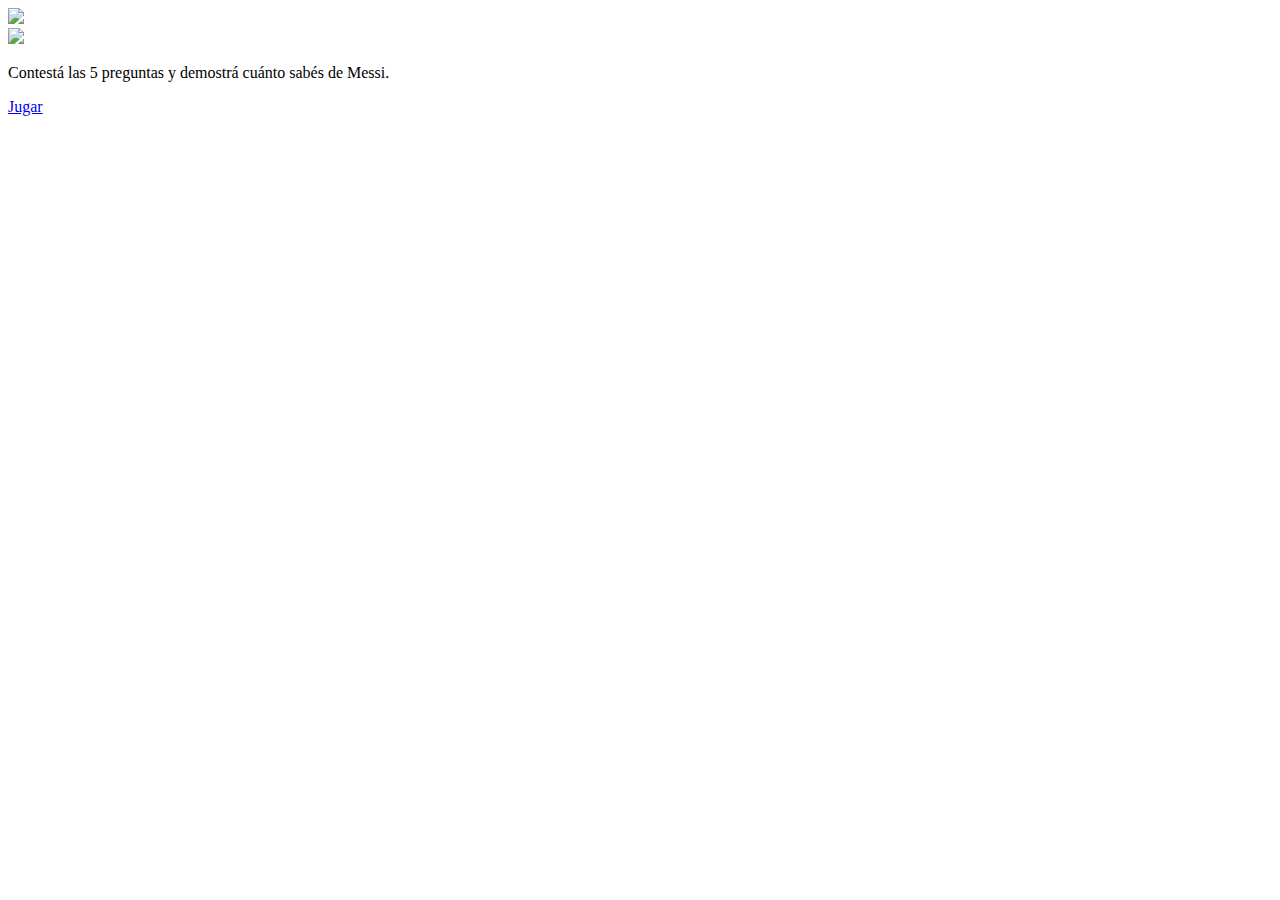
==== trivia/question.html @ af8a8364 "snd commit" ====
<!doctype html>
<html lang="">

<head>
  <meta charset="utf-8">
  <meta name="viewport" content="width=device-width, initial-scale=1">
  <title></title>
  <link rel="stylesheet" href="assets/vendor/bootstrap.min.css">
  <link rel="stylesheet" href="../assets/css/general.css">
  <link rel="stylesheet" href="assets/css/home/index.css">
  <meta name="description" content="">

  <meta property="og:title" content="">
  <meta property="og:type" content="">
  <meta property="og:url" content="">
  <meta property="og:image" content="">
  <meta property="og:image:alt" content="">
  <style>
    @font-face {
        font-family: 'ExpertSans-Regular';
        src: url("/assets/fonts/ExpertSans-Regular.ttf") format('truetype');
    } 
    @font-face {
        font-family: 'ExpertSans-Bold';
        src: url("/assets/fonts/ExpertSans-Bold.ttf") format('truetype');
    }
  </style>
</head>

<body>
    <div class="container main-container">
        <div class="background">
            <img class="img-fluid desktop" src="assets/img/home_desktop.png" />
            <img class="img-fluid mobile" src="assets/img/home_mobile.png" />
            <div class="container">
                <div class="hero-text-container">
                    <div class="wrapper">
                        <div class="img-container desktop">
                            <img src="assets/img/home_text.png" class="img-fluid" />
                        </div>                
                        <p>Contestá las 5 preguntas y demostrá cuánto sabés de Messi.</p>
                        <a class="play-btn btn-link" href="trivia/">Jugar</a>
                    </div>
                </div>
            </div>            
        </div>
    </div>

  
  <p></p>
  <script src="assets/vendor/jquery.js"></script>
  <script src="assets/vendor/bootstrap.min.js"></script>

</body>

</html>
---- assets/css/general.css ----
@media only screen and (max-width: 767px) {
    .desktop {
        display: none;
    }
    .main-container {
        padding: 0;
    }
}
@media only screen and (min-width: 768px) {
    .mobile {
        display: none;
    }
}
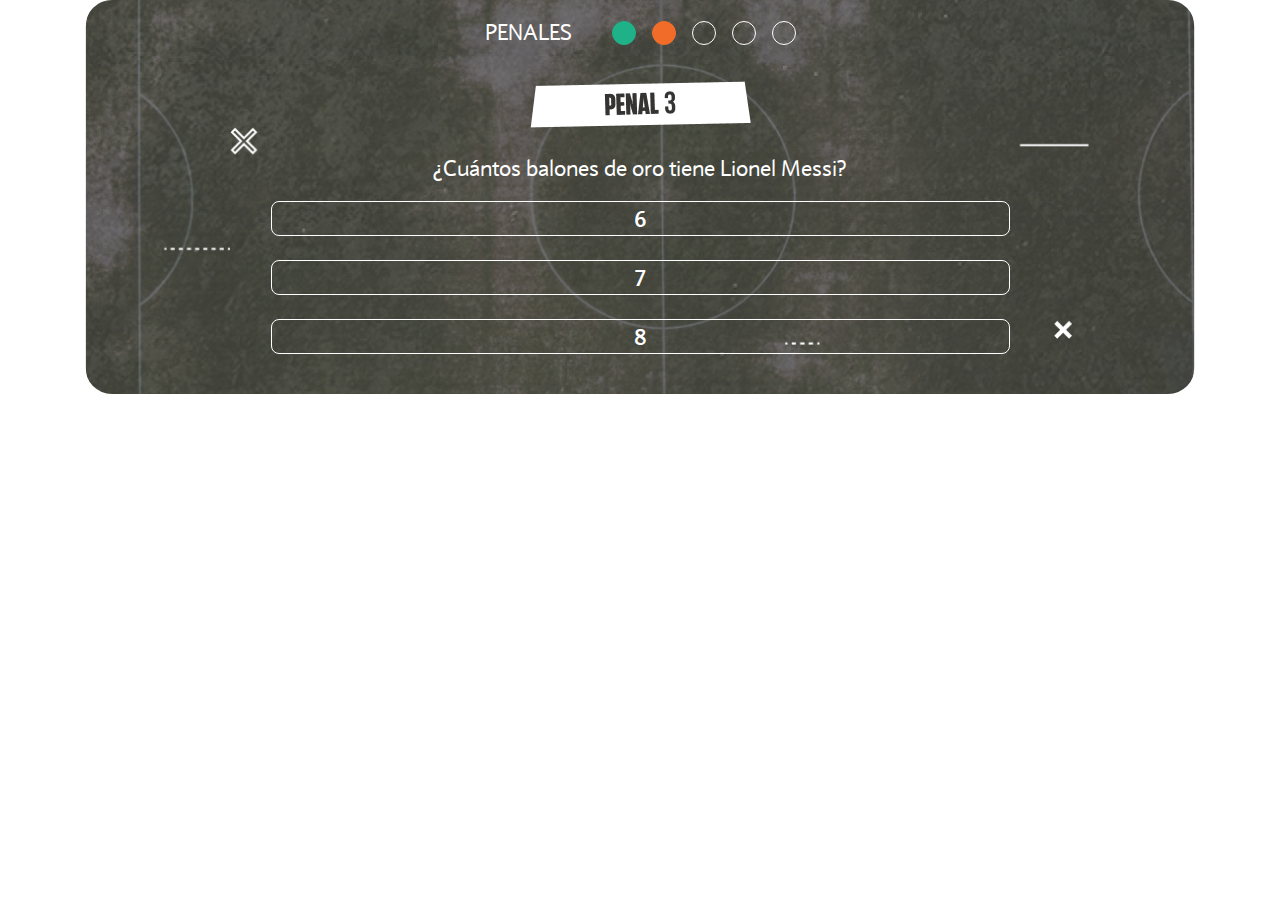
==== commit cae95e55: "ajuste" ====
--- a/trivia/question.html
+++ b/trivia/question.html
@@ -5,9 +5,9 @@
   <meta charset="utf-8">
   <meta name="viewport" content="width=device-width, initial-scale=1">
   <title></title>
-  <link rel="stylesheet" href="assets/vendor/bootstrap.min.css">
+  <link rel="stylesheet" href="../assets/vendor/bootstrap.min.css">
   <link rel="stylesheet" href="../assets/css/general.css">
-  <link rel="stylesheet" href="assets/css/home/index.css">
+  <link rel="stylesheet" href="../assets/css/trivia/index.css">
   <meta name="description" content="">
 
   <meta property="og:title" content="">
@@ -24,32 +24,57 @@
         font-family: 'ExpertSans-Bold';
         src: url("/assets/fonts/ExpertSans-Bold.ttf") format('truetype');
     }
+    @media only screen and (max-width: 767px) {
+        .question_background {
+            background-image: url("../assets/img/result_bg_mobile.png");
+        }
+    }
+    @media only screen and (min-width: 768px) {
+        .question_background {
+            background-image: url("../assets/img/result_bg_desktop.png");
+        }
+    }
   </style>
 </head>
 
 <body>
     <div class="container main-container">
-        <div class="background">
-            <img class="img-fluid desktop" src="assets/img/home_desktop.png" />
-            <img class="img-fluid mobile" src="assets/img/home_mobile.png" />
-            <div class="container">
-                <div class="hero-text-container">
-                    <div class="wrapper">
-                        <div class="img-container desktop">
-                            <img src="assets/img/home_text.png" class="img-fluid" />
-                        </div>                
-                        <p>Contestá las 5 preguntas y demostrá cuánto sabés de Messi.</p>
-                        <a class="play-btn btn-link" href="trivia/">Jugar</a>
-                    </div>
+        <div class="question_background">
+            <div class="trivia_progress_container">
+                <p>PENALES</p>
+                <div class="trivia_progress">
+                    <div class="green"></div>
+                    <div class="orange"></div>
+                    <div class=""></div>
+                    <div class=""></div>
+                    <div class=""></div>
                 </div>
-            </div>            
+            </div>
+            <form>
+                <div class="img-container">
+                    <img class="img-fluid" src="../assets/img/penalty_title.png" />
+                </div>
+                <p>¿Cuántos balones de oro tiene Lionel Messi?</p>
+                <div class="form-group">
+                    <input type="radio" class="btn-check" name="options" id="option1" autocomplete="off">
+                    <label for="option1">6</label>
+                </div>
+                <div class="form-group">
+                    <input type="radio" class="btn-check" name="options" id="option2" autocomplete="off">
+                    <label for="option2">7</label>
+                </div>
+                <div class="form-group">
+                    <input type="radio" class="btn-check" name="options" id="option3" autocomplete="off">
+                    <label for="option3">8</label>
+                </div>
+            </form>
         </div>
     </div>
 
   
   <p></p>
-  <script src="assets/vendor/jquery.js"></script>
-  <script src="assets/vendor/bootstrap.min.js"></script>
+  <script src="../assets/vendor/jquery.js"></script>
+  <script src="../assets/vendor/bootstrap.min.js"></script>
 
 </body>
 
--- a/assets/css/trivia/index.css
+++ b/assets/css/trivia/index.css
@@ -0,0 +1,148 @@
+.trivia-bg-container {
+    position: relative;
+}
+#num {
+    color: #FFFFFF;
+    font-family: "BebasNeue-Regular", sans-serif;
+    font-size: 123px;
+    text-align: center;
+    position: absolute;
+    top: 0;
+    left: 0;
+    display: flex;
+    justify-content: center;
+    align-items: center;
+    width: 100%;
+    height: 100%;
+    padding-top: 100px;
+}
+.trivia-bg-container {
+    position: relative;
+}
+.result-text-container {
+    position: absolute;
+    top: 0;
+    animation: zoom-in-zoom-out 1s ease;
+    width: 100%;
+    height: 100%;
+    display: flex;
+    align-items: center;
+    justify-content: center;
+    transition-delay: 2s;
+
+}
+@keyframes zoom-in-zoom-out {
+    0% {
+      transform: scale(1, 1);
+    }
+    50% {
+      transform: scale(1.3, 1.3);
+    }
+    100% {
+      transform: scale(1, 1);
+    }
+  }
+  .trivia_progress_container {
+    display: flex;
+    align-items: center;
+    justify-content: center;
+    max-width: 420px;
+    margin: auto;
+  }
+  .trivia_progress_container p {
+    color: #FFFFFF;
+    font-family: "ExpertSans-Regular", sans-serif;
+    font-size: 22px;
+    margin: 0;
+    margin-right: 24px;
+  }
+  .trivia_progress {
+    display: flex;
+  }
+  .trivia_progress div {
+    border-radius: 100%;
+    width: 24px;
+    height: 24px;
+    border: 1px solid #FFFFFF;
+    margin-left: 16px;
+  }
+  .trivia_progress div.green {
+    background-color: #1FB288;
+    border-color: #1FB288;
+  }
+  .trivia_progress div.orange {
+    background-color: #F26C29;
+    border-color: #F26C29;
+  }
+  .question_background {
+    background-repeat: no-repeat;
+    background-position: center;
+    background-size: cover;
+    padding: 16px;    
+  }
+  .question_background form p {
+    text-align: center;
+    color: #FFFFFF;
+    font-family: 'ExpertSans-Regular', sans-serif;
+    font-size: 22px;
+  }
+  .question_background .form-group {
+    position: relative;
+    max-width: 739px;
+    margin-left: auto;
+    margin-right: auto;
+  }
+  .question_background .form-group input {
+    opacity: 0;
+    position: absolute;
+    display: inline-block;
+    width: 100%;
+    height: 100%;
+    top: 0;
+    left: 0;
+    cursor: pointer;
+}
+.question_background .form-group label {
+    width: 100%;
+    border-radius: 8px;
+    border: 1px solid #FFFFFF;
+    color: #FFFFFF;
+    font-family: "ExpertSans-Bold", sans-serif;
+    font-size: 22px;
+    text-align: center;
+    cursor: pointer;
+}
+.question_background .form-group input:checked + label {
+    background-color: #FFFFFF;
+    color: #333333;
+}
+.question_background .img-container {
+    text-align: center;
+    margin-top: 32px;
+    margin-bottom: 24px;
+}
+@media only screen and (max-width: 767px) {
+    .question_background {
+        min-height: 552px;
+        padding: 0 16px;
+        padding-top: 80px;
+    }
+    .question_background form p {
+        font-size: 18px;
+    }
+    .trivia_progress_container p {
+        font-size: 16px;
+    }
+    .trivia_progress div {
+        width: 16px;
+        height: 16px;
+    }
+    .trivia_progress_container {
+        margin-bottom: 40px;
+    }
+}
+@media only screen and (min-width: 768px) {
+    .question_background {
+        border-radius: 27px;
+    }
+}
